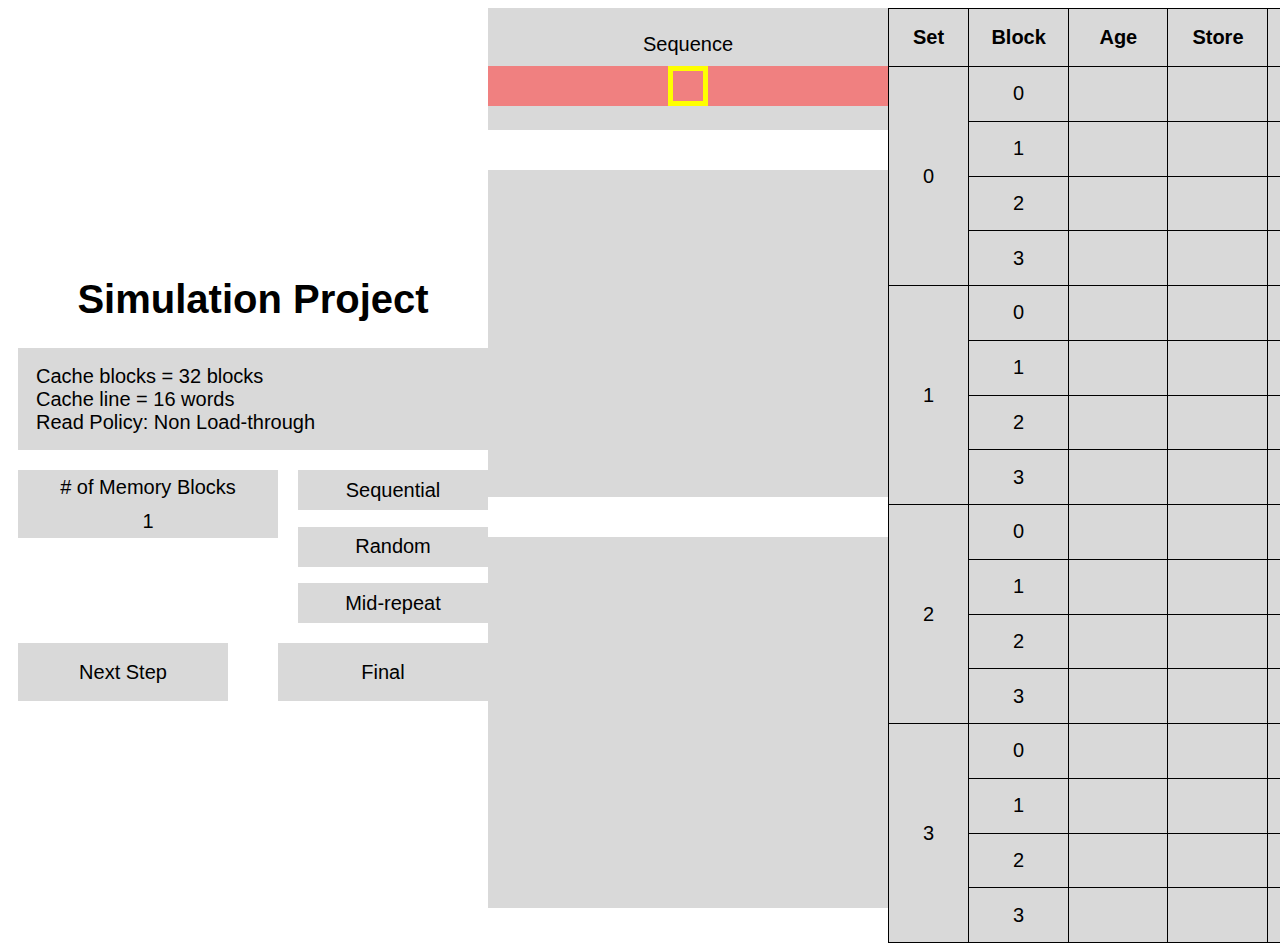
==== index-copy.html @ 8eccbc4a "Implemented runFinal" ====
<!DOCTYPE html>
<html lang="en">
<head>
  <meta charset="UTF-8">
  <meta name="viewport" content="width=device-width, initial-scale=1.0">
  <link type="text/css" rel="stylesheet" href="style-copy.css">

  <title>Simulation</title>
</head>
<body>
    <div id="leftPanel">
      <h1>Simulation Project</h1>
      <div id="simInformation" class="container">
        <p>Cache blocks = 32 blocks</p>
        <p>Cache line = 16 words</p>
        <p>Read Policy: Non Load-through</p>
      </div>
      <div id="simInputs">
        <div id="memoryBlockContainer">
          <div id="memoryBlockInputLabel" class="container memory-block-input">
            # of Memory Blocks
          </div>
          <input id="memoryBlockInput" class="container memory-block-input" type="text" min="1" max="100" value="1">
        </div>
        <div id="sequenceSelectorContainer">
          <button id="sequentialSequenceButton" class="container sequence-selector-button">Sequential</button>
          <button id="randomSequenceButton" class="container sequence-selector-button">Random</button>
          <button id="midRepeatSequenceButton" class="container sequence-selector-button">Mid-repeat</button>
        </div>
      </div>
      <div id="runButtons">
        <button id="runStep" class="container run-button">Next Step</button>
        <button id="runFinal" class="container run-button">Final</button>
      </div>
    </div>
  
    <div id="midPanel">
      <div id="sequenceDisplayContainer" class="container">
        <span>Sequence</span>
        <div id="sequenceDisplay">
          <div id="line">
          </div>
          <a id="current"></a>
        </div>
      </div>
      <div id="hitMissTableContainer" class="container">

      </div>
      <div id="resultsDisplayContainer" class="container">

      </div>
    </div>

    <div id="rightPanel">
      <div id="cacheSnapshotContainer" class="container">
      <table>
          <thead>
            <tr>
              <th>Set</th>
              <th>Block</th>
              <th>Age</th>
              <th>Store</th>
              <th>Block</th>
              <th>Age</th>
              <th>Store</th>
            </tr>
          </thead>
          <tbody>
            <tr>
              <td rowspan="4">0</td>
              <td id="0-0-block">0</td>
              <td id="0-0-age"></td>
              <td id="0-0-store"></td>
              <td id="0-4-block">4</td>
              <td id="0-4-age"></td>
              <td id="0-4-store"></td>
            </tr>
            <tr>
              <td id="0-1-block">1</td>
              <td id="0-1-age"></td>
              <td id="0-1-store"></td>
              <td id="0-5-block">5</td>
              <td id="0-5-age"></td>
              <td id="0-5-store"></td>
            </tr>
            <tr>
              <td id="0-2-block">2</td>
              <td id="0-2-age"></td>
              <td id="0-2-store"></td>
              <td id="0-6-block">6</td>
              <td id="0-6-age"></td>
              <td id="0-6-store"></td>
            </tr>
            <tr>
              <td id="0-3-block">3</td>
              <td id="0-3-age"></td>
              <td id="0-3-store"></td>
              <td id="0-7-block">7</td>
              <td id="0-7-age"></td>
              <td id="0-7-store"></td>
            </tr>

            <tr>
              <td rowspan="4">1</td>
              <td id="1-0-block">0</td>
              <td id="1-0-age"></td>
              <td id="1-0-store"></td>
              <td id="1-4-block">4</td>
              <td id="1-4-age"></td>
              <td id="1-4-store"></td>
            </tr>
            <tr>
              <td id="1-1-block">1</td>
              <td id="1-1-age"></td>
              <td id="1-1-store"></td>
              <td id="1-5-block">5</td>
              <td id="1-5-age"></td>
              <td id="1-5-store"></td>
            </tr>
            <tr>
              <td id="1-2-block">2</td>
              <td id="1-2-age"></td>
              <td id="1-2-store"></td>
              <td id="1-6-block">6</td>
              <td id="1-6-age"></td>
              <td id="1-6-store"></td>
            </tr>
            <tr>
              <td id="1-3-block">3</td>
              <td id="1-3-age"></td>
              <td id="1-3-store"></td>
              <td id="1-7-block">7</td>
              <td id="1-7-age"></td>
              <td id="1-7-store"></td>
            </tr>
       
            <tr>
              <td rowspan="4">2</td>
              <td id="2-0-block">0</td>
              <td id="2-0-age"></td>
              <td id="2-0-store"></td>
              <td id="2-4-block">4</td>
              <td id="2-4-age"></td>
              <td id="2-4-store"></td>
            </tr>
            <tr>
              <td id="2-1-block">1</td>
              <td id="2-1-age"></td>
              <td id="2-1-store"></td>
              <td id="2-5-block">5</td>
              <td id="2-5-age"></td>
              <td id="2-5-store"></td>
            </tr>
            <tr>
              <td id="2-2-block">2</td>
              <td id="2-2-age"></td>
              <td id="2-2-store"></td>
              <td id="2-6-block">6</td>
              <td id="2-6-age"></td>
              <td id="2-6-store"></td>
            </tr>
            <tr>
              <td id="2-3-block">3</td>
              <td id="2-3-age"></td>
              <td id="2-3-store"></td>
              <td id="2-7-block">7</td>
              <td id="2-7-age"></td>
              <td id="2-7-store"></td>
            </tr>
       
            <tr>
              <td rowspan="4">3</td>
              <td id="3-0-block">0</td>
              <td id="3-0-age"></td>
              <td id="3-0-store"></td>
              <td id="3-4-block">4</td>
              <td id="3-4-age"></td>
              <td id="3-4-store"></td>
            </tr>
            <tr>
              <td id="3-1-block">1</td>
              <td id="3-1-age"></td>
              <td id="3-1-store"></td>
              <td id="3-5-block">5</td>
              <td id="3-5-age"></td>
              <td id="3-5-store"></td>
            </tr>
            <tr>
              <td id="3-2-block">2</td>
              <td id="3-2-age"></td>
              <td id="3-2-store"></td>
              <td id="3-6-block">6</td>
              <td id="3-6-age"></td>
              <td id="3-6-store"></td>
            </tr>
            <tr>
              <td id="3-3-block">3</td>
              <td id="3-3-age"></td>
              <td id="3-3-store"></td>
              <td id="3-7-block">7</td>
              <td id="3-7-age"></td>
              <td id="3-7-store"></td>
            </tr>
       
          </tbody>
        </table>
      </div>
    </div>

  <script src="script.js"></script>
</body>
</html>
---- style-copy.css ----
body {
  display: flex;
  min-height: 100vh;
  font-family: "Montserrat", sans-serif;
  font-size: 20px;
  padding: 0 10px;
  justify-content: space-around;
}

.container {
  background-color: #D9D9D9;
}

/* leftPanel and elements inside it */ 
#leftPanel{
  min-width: 470px;
  max-width: 470px;
  display: flex;
  flex-direction: column;
  align-items: center;
  justify-content: center;
}

h1 {
  font-size: 40px;
  font-weight: bold;
}

#simInformation {
  width: 470px;
  height: 102px;
  display: flex;
  flex-direction: column;
  justify-content: center;
}

#simInformation p {
  margin: 0 0 0 18px;
  padding: 0;
}

#simInputs {
  width: 470px;
  height: 153px;
  display: flex;
  justify-content: center;
  justify-content: space-between;
  margin: 20px 0 0 0;
}

.container.memory-block-input {
  width: 260px;
  height: 34px;
  font-family: "Montserrat", sans-serif;
  font-size: 20px;
  display: flex;
  justify-content: center;
  align-items: center;
  text-align: center;
}

#memoryBlockInput {
  padding: 0;
  border: none;
}

#sequenceSelectorContainer {
  display: flex;
  flex-direction: column;
  justify-content: space-between;
}

.sequence-selector-button{
  width: 190px;
  height: 40px;
  font-family: "Montserrat", sans-serif;
  font-size: 20px;
  border: none;
}

.sequence-selector-button:hover {
  background-color: #C4C4C4;
  cursor: pointer;
}

#runButtons {
  width: 470px;
  margin: 20px 0 0 0;
  display: flex;
  flex-direction: row;
  justify-content: space-between;


}

.run-button {
  width: 210px;
  height: 58px;
  font-family: "Montserrat", sans-serif;
  font-size: 20px;
  border: none;
}

.run-button:hover {
  background-color: #C4C4C4;
  cursor: pointer;
}


/* midPanel and elements inside it */
#midPanel {
  display: flex;
  flex-direction: column;
  width: 400px;
  height: 100vh;
  gap: 40px;
  min-width: 400px;
  max-width: 400px;
  align-items: center;
  justify-content: center;
}

  /* sequenceDisplay and elements inside*/
#sequenceDisplayContainer {
  width: 400px;
  height: 122px;
  min-width: 400px;
  min-height: 122px;
  display: flex;
  flex-direction: column;
  justify-content: center;
  align-items: center;
  gap: 10px;
}

#sequenceDisplayContainer span {
  color: #000;
  text-align: center;
  font-size: 20px;
  font-style: normal;
  font-weight: 400;
  line-height: normal;
}

#sequenceDisplay {
  position: relative;
  width: 400px;
  height: 40px;
  background-color: lightcoral;
  overflow: hidden;
}

#line {
  width: 100%;
  position: absolute;
  left: calc(50% - 20px);
}

#line a {
  display: inline-block;
  width: 20px;
  height: 20px;
  font-weight: bold;
  border: solid 5px lightblue;
  padding: 5px;
  text-align: center;
}

#current {
  display:block;
  width: 20px;
  height: 20px;
  border: 5px solid yellow;
  padding: 5px;
  position: absolute;
  left: calc(50%); /* Adjust the value according to your needs */
  transform: translate(-50%);
  animation: highlight 1s infinite;
}

@keyframes highlight {
  0% {
    background-color: transparent;
  }
  50% {
    background-color: rgba(255, 255, 0, 0.5);
  }
  100% {
    background-color: transparent;
  }
}



#hitMissTableContainer {
  width: 400px;
  height: 357px;

}

#resultsDisplayContainer {
  width: 400px;
  height: 405px;

}


/* rightPanel and elements inside it */
#rightPanel {
  display: flex;
  width: 680px;
  align-items: center;
  min-width: none;
}

#cacheSnapshotContainer {
  width: 680px;
  height: 935px;
  display: flex;
  flex-direction: column;
  align-items: normal;
}

table {
  border-collapse: collapse;
  border: 1px solid black;
  width: 100%;
  height: 100%;
}

thead th {
  width: 100px;
  height: 55px;
  flex-shrink: 0;
  align-items: center;
  justify-content: center;
  border: 1px solid black;
}

thead th:first-child {
  width: 80px;
}

tbody td {
  border: 1px solid black;
  text-align: center;
}

tbody td {
  border: 1px solid black;
  text-align: center;
}
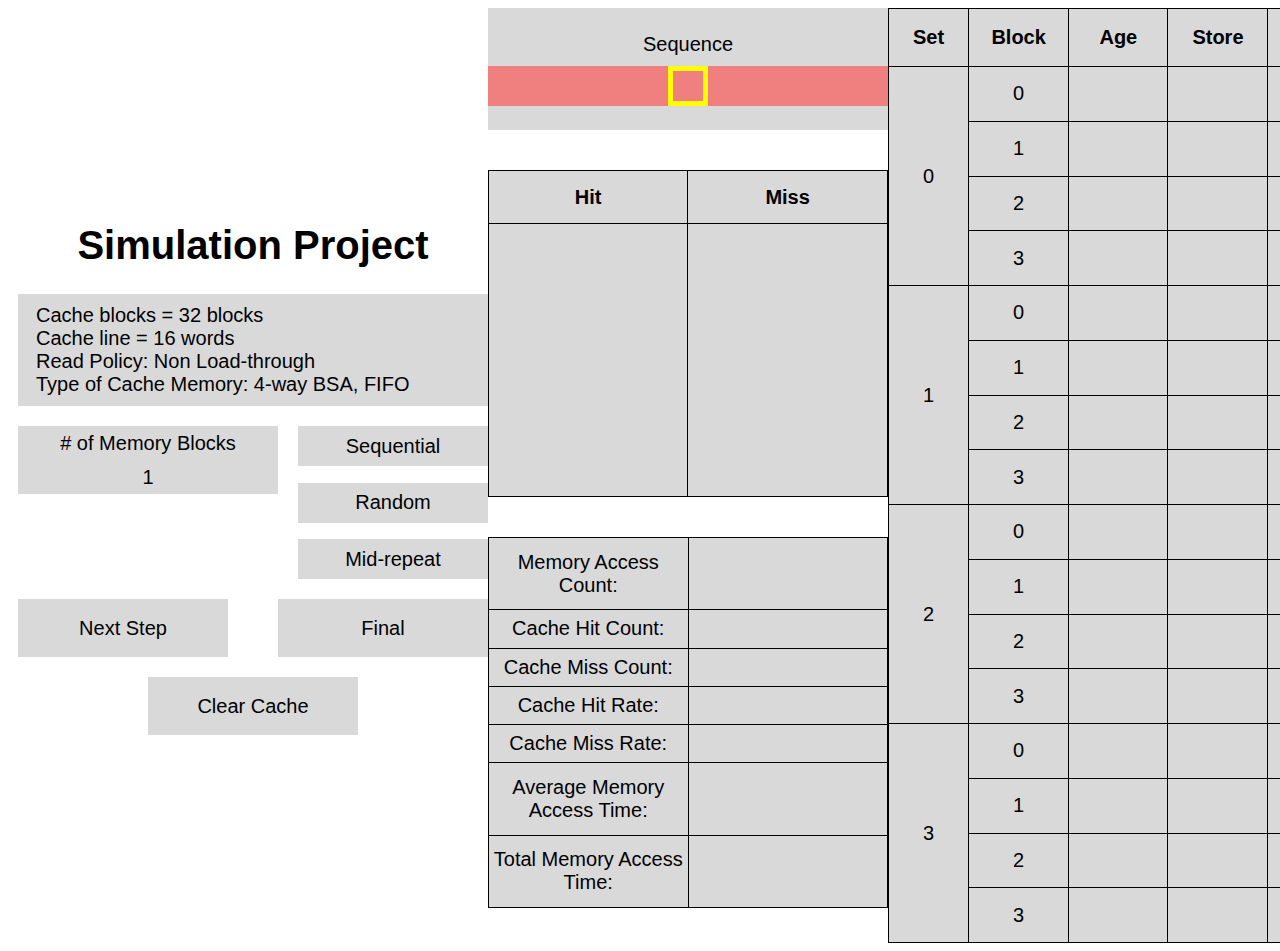
==== commit 42f3d364: "DONE WITH CACHESNAPSHOT HIT/MISS TABLE" ====
--- a/index-copy.html
+++ b/index-copy.html
@@ -14,6 +14,7 @@
         <p>Cache blocks = 32 blocks</p>
         <p>Cache line = 16 words</p>
         <p>Read Policy: Non Load-through</p>
+        <p>Type of Cache Memory: 4-way BSA, FIFO</p>
       </div>
       <div id="simInputs">
         <div id="memoryBlockContainer">
@@ -32,6 +33,7 @@
         <button id="runStep" class="container run-button">Next Step</button>
         <button id="runFinal" class="container run-button">Final</button>
       </div>
+      <button id="clearCache" class="container run-button">Clear Cache</button>
     </div>
   
     <div id="midPanel">
@@ -44,16 +46,60 @@
         </div>
       </div>
       <div id="hitMissTableContainer" class="container">
-
+        <table id="hitMissTable">
+          <thead>
+            <tr>
+              <th>Hit</th>
+              <th>Miss</th>
+            </tr>
+          </thead>
+          <tbody>
+            <tr>
+              <td id="hit"></td>
+              <td id="miss"></td>
+            </tr>
+          </tbody>
+        </table>
       </div>
       <div id="resultsDisplayContainer" class="container">
-
+        <table id="resultsTable">
+          <tbody>
+            <tr>
+              <td>Memory Access Count:</td>
+              <td id="memoryAccessCount"></td>
+            </tr>
+            <tr>
+              <td>Cache Hit Count:</td>
+              <td id="cacheHit"></td>
+            </tr>
+            <tr>
+              <td>Cache Miss Count:</td>
+              <td id="cacheMiss"></td>
+            </tr>
+            <tr>
+              <td>Cache Hit Rate:</td>
+              <td id="cacheHitRate"></td>
+            </tr>
+            <tr>
+              <td>Cache Miss Rate:</td>
+              <td id="cacheMissRate"></td>
+            </tr>
+            <tr>
+              <td>Average Memory Access Time:</td>
+              <td id="avgMemorryAccessTime"></td>
+            </tr>
+            <tr>
+              <td>Total Memory Access Time:</td>
+              <td id="totalMemorryAccessTime"></td>
+            </tr>
+          </tbody>
+        </table>
       </div>
     </div>
 
     <div id="rightPanel">
       <div id="cacheSnapshotContainer" class="container">
-      <table>
+      <table id="cacheTable">
           <thead>
             <tr>
               <th>Set</th>
--- a/style-copy.css
+++ b/style-copy.css
@@ -28,7 +28,9 @@
 
 #simInformation {
   width: 470px;
-  height: 102px;
+  height: auto;
+  min-height: 102px;
+  padding: 5px 0 5px 0;
   display: flex;
   flex-direction: column;
   justify-content: center;
@@ -104,6 +106,10 @@
 .run-button:hover {
   background-color: #C4C4C4;
   cursor: pointer;
+}
+
+#clearCache {
+  margin: 20px;
 }
 
 
@@ -151,9 +157,10 @@
 }
 
 #line {
-  width: 100%;
+  width: auto;
   position: absolute;
   left: calc(50% - 20px);
+  white-space: nowrap;
 }
 
 #line a {
@@ -195,13 +202,20 @@
 #hitMissTableContainer {
   width: 400px;
   height: 357px;
-
+}
+
+#hitMissTableContainer td {
+  font-size: 15px;
 }
 
 #resultsDisplayContainer {
   width: 400px;
   height: 405px;
-
+}
+
+#resultsTable td {
+  width: 50%;
+  height: auto;
 }
 
 
@@ -228,7 +242,16 @@
   height: 100%;
 }
 
-thead th {
+#hitMissTable thead th {
+  width: 200px;
+  height: 50px;
+  flex-shrink: 0;
+  align-items: center;
+  justify-content: center;
+  border: 1px solid black;
+}
+
+#cacheTable thead th {
   width: 100px;
   height: 55px;
   flex-shrink: 0;
@@ -237,7 +260,7 @@
   border: 1px solid black;
 }
 
-thead th:first-child {
+#cacheTable thead th:first-child {
   width: 80px;
 }
 
@@ -246,9 +269,4 @@
   text-align: center;
 }
 
-tbody td {
-  border: 1px solid black;
-  text-align: center;
-}
-
-
+
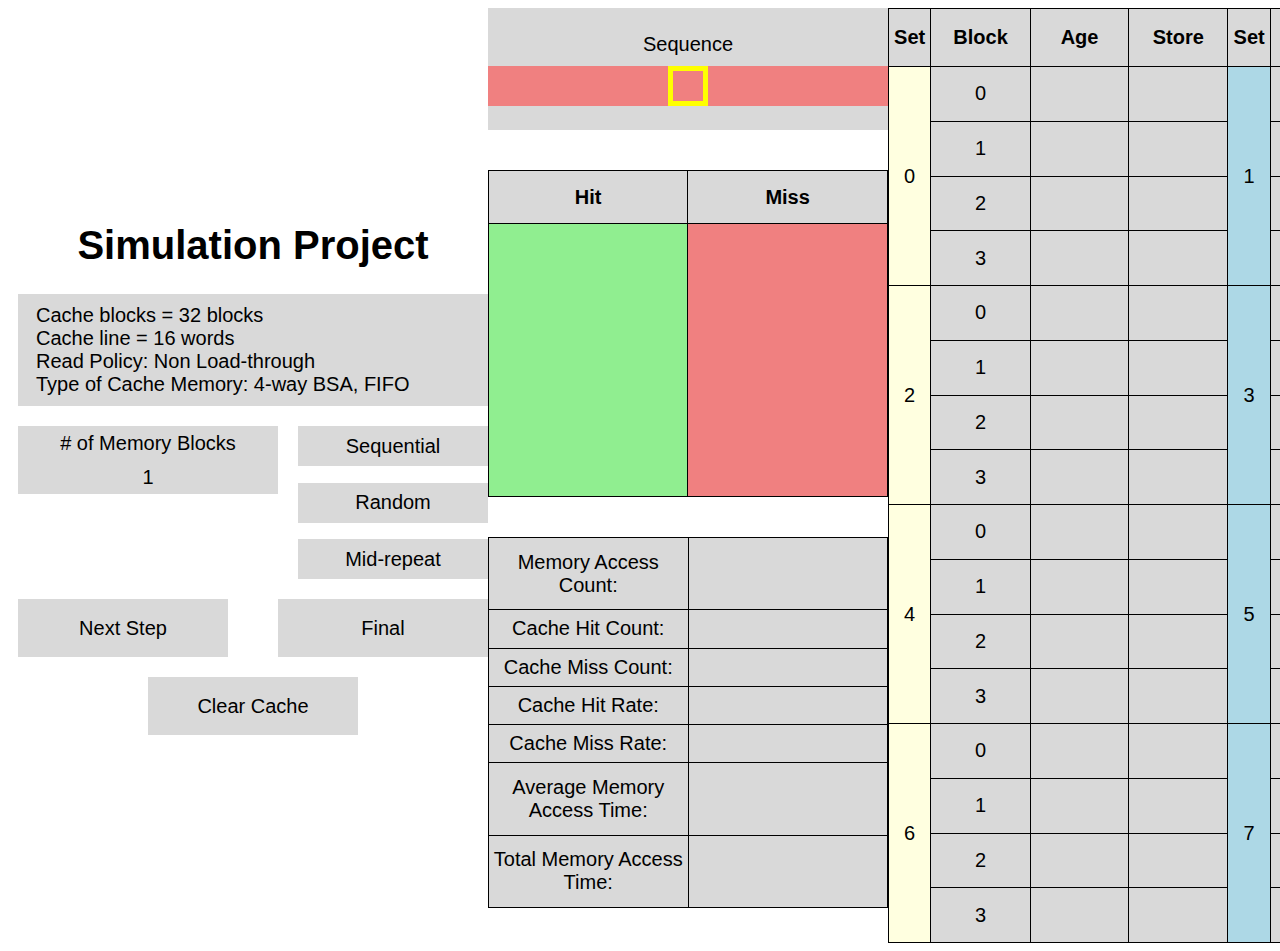
==== commit ebd666db: "CHANGED TO 8 SETS" ====
--- a/index-copy.html
+++ b/index-copy.html
@@ -106,6 +106,7 @@
               <th>Block</th>
               <th>Age</th>
               <th>Store</th>
+              <th>Set</th>
               <th>Block</th>
               <th>Age</th>
               <th>Store</th>
@@ -113,139 +114,143 @@
           </thead>
           <tbody>
             <tr>
-              <td rowspan="4">0</td>
+              <td rowspan="4" id="set0">0</td>
               <td id="0-0-block">0</td>
               <td id="0-0-age"></td>
               <td id="0-0-store"></td>
-              <td id="0-4-block">4</td>
-              <td id="0-4-age"></td>
-              <td id="0-4-store"></td>
+              <td rowspan="4" id="set1">1</td>
+              <td id="1-0-block">0</td>
+              <td id="1-0-age"></td>
+              <td id="1-0-store"></td>
             </tr>
             <tr>
               <td id="0-1-block">1</td>
               <td id="0-1-age"></td>
               <td id="0-1-store"></td>
-              <td id="0-5-block">5</td>
-              <td id="0-5-age"></td>
-              <td id="0-5-store"></td>
+              <td id="1-1-block">1</td>
+              <td id="1-1-age"></td>
+              <td id="1-1-store"></td>
             </tr>
             <tr>
               <td id="0-2-block">2</td>
               <td id="0-2-age"></td>
               <td id="0-2-store"></td>
-              <td id="0-6-block">6</td>
-              <td id="0-6-age"></td>
-              <td id="0-6-store"></td>
+              <td id="1-2-block">2</td>
+              <td id="1-2-age"></td>
+              <td id="1-2-store"></td>
             </tr>
             <tr>
               <td id="0-3-block">3</td>
               <td id="0-3-age"></td>
               <td id="0-3-store"></td>
-              <td id="0-7-block">7</td>
-              <td id="0-7-age"></td>
-              <td id="0-7-store"></td>
-            </tr>
-
-            <tr>
-              <td rowspan="4">1</td>
-              <td id="1-0-block">0</td>
-              <td id="1-0-age"></td>
-              <td id="1-0-store"></td>
-              <td id="1-4-block">4</td>
-              <td id="1-4-age"></td>
-              <td id="1-4-store"></td>
-            </tr>
-            <tr>
-              <td id="1-1-block">1</td>
-              <td id="1-1-age"></td>
-              <td id="1-1-store"></td>
-              <td id="1-5-block">5</td>
-              <td id="1-5-age"></td>
-              <td id="1-5-store"></td>
-            </tr>
-            <tr>
-              <td id="1-2-block">2</td>
-              <td id="1-2-age"></td>
-              <td id="1-2-store"></td>
-              <td id="1-6-block">6</td>
-              <td id="1-6-age"></td>
-              <td id="1-6-store"></td>
-            </tr>
-            <tr>
               <td id="1-3-block">3</td>
               <td id="1-3-age"></td>
               <td id="1-3-store"></td>
-              <td id="1-7-block">7</td>
-              <td id="1-7-age"></td>
-              <td id="1-7-store"></td>
-            </tr>
-       
-            <tr>
-              <td rowspan="4">2</td>
+            </tr>
+
+            <tr>
+              <td rowspan="4" id="set2">2</td>
               <td id="2-0-block">0</td>
               <td id="2-0-age"></td>
               <td id="2-0-store"></td>
-              <td id="2-4-block">4</td>
-              <td id="2-4-age"></td>
-              <td id="2-4-store"></td>
+              <td rowspan="4" id="set3">3</td>
+              <td id="3-0-block">0</td>
+              <td id="3-0-age"></td>
+              <td id="3-0-store"></td>
             </tr>
             <tr>
               <td id="2-1-block">1</td>
               <td id="2-1-age"></td>
               <td id="2-1-store"></td>
-              <td id="2-5-block">5</td>
-              <td id="2-5-age"></td>
-              <td id="2-5-store"></td>
+              <td id="3-1-block">1</td>
+              <td id="3-1-age"></td>
+              <td id="3-1-store"></td>
             </tr>
             <tr>
               <td id="2-2-block">2</td>
               <td id="2-2-age"></td>
               <td id="2-2-store"></td>
-              <td id="2-6-block">6</td>
-              <td id="2-6-age"></td>
-              <td id="2-6-store"></td>
+              <td id="3-2-block">2</td>
+              <td id="3-2-age"></td>
+              <td id="3-2-store"></td>
             </tr>
             <tr>
               <td id="2-3-block">3</td>
               <td id="2-3-age"></td>
               <td id="2-3-store"></td>
-              <td id="2-7-block">7</td>
-              <td id="2-7-age"></td>
-              <td id="2-7-store"></td>
-            </tr>
-       
-            <tr>
-              <td rowspan="4">3</td>
-              <td id="3-0-block">0</td>
-              <td id="3-0-age"></td>
-              <td id="3-0-store"></td>
-              <td id="3-4-block">4</td>
-              <td id="3-4-age"></td>
-              <td id="3-4-store"></td>
-            </tr>
-            <tr>
-              <td id="3-1-block">1</td>
-              <td id="3-1-age"></td>
-              <td id="3-1-store"></td>
-              <td id="3-5-block">5</td>
-              <td id="3-5-age"></td>
-              <td id="3-5-store"></td>
-            </tr>
-            <tr>
-              <td id="3-2-block">2</td>
-              <td id="3-2-age"></td>
-              <td id="3-2-store"></td>
-              <td id="3-6-block">6</td>
-              <td id="3-6-age"></td>
-              <td id="3-6-store"></td>
-            </tr>
-            <tr>
               <td id="3-3-block">3</td>
               <td id="3-3-age"></td>
               <td id="3-3-store"></td>
-              <td id="3-7-block">7</td>
-              <td id="3-7-age"></td>
-              <td id="3-7-store"></td>
+            </tr>
+       
+            <tr>
+              <td rowspan="4" id="set4">4</td>
+              <td id="4-0-block">0</td>
+              <td id="4-0-age"></td>
+              <td id="4-0-store"></td>
+              <td rowspan="4" id="set5">5</td>
+              <td id="5-0-block">0</td>
+              <td id="5-0-age"></td>
+              <td id="5-0-store"></td>
+            </tr>
+            <tr>
+              <td id="4-1-block">1</td>
+              <td id="4-1-age"></td>
+              <td id="4-1-store"></td>
+              <td id="5-1-block">1</td>
+              <td id="5-1-age"></td>
+              <td id="5-1-store"></td>
+            </tr>
+            <tr>
+              <td id="4-2-block">2</td>
+              <td id="4-2-age"></td>
+              <td id="4-2-store"></td>
+              <td id="5-2-block">2</td>
+              <td id="5-2-age"></td>
+              <td id="5-2-store"></td>
+            </tr>
+            <tr>
+              <td id="4-3-block">3</td>
+              <td id="4-3-age"></td>
+              <td id="4-3-store"></td>
+              <td id="5-3-block">3</td>
+              <td id="5-3-age"></td>
+              <td id="5-3-store"></td>
+            </tr>
+       
+            <tr>
+              <td rowspan="4" id="set6">6</td>
+              <td id="6-0-block">0</td>
+              <td id="6-0-age"></td>
+              <td id="6-0-store"></td>
+              <td rowspan="4" id="set7">7</td>
+              <td id="7-0-block">0</td>
+              <td id="7-0-age"></td>
+              <td id="7-0-store"></td>
+            </tr>
+            <tr>
+              <td id="6-1-block">1</td>
+              <td id="6-1-age"></td>
+              <td id="6-1-store"></td>
+              <td id="7-1-block">1</td>
+              <td id="7-1-age"></td>
+              <td id="7-1-store"></td>
+            </tr>
+            <tr>
+              <td id="6-2-block">2</td>
+              <td id="6-2-age"></td>
+              <td id="6-2-store"></td>
+              <td id="7-2-block">2</td>
+              <td id="7-2-age"></td>
+              <td id="7-2-store"></td>
+            </tr>
+            <tr>
+              <td id="6-3-block">3</td>
+              <td id="6-3-age"></td>
+              <td id="6-3-store"></td>
+              <td id="7-3-block">3</td>
+              <td id="7-3-age"></td>
+              <td id="7-3-store"></td>
             </tr>
        
           </tbody>
--- a/style-copy.css
+++ b/style-copy.css
@@ -208,6 +208,14 @@
   font-size: 15px;
 }
 
+#hit {
+  background-color: lightgreen;
+}
+
+#miss {
+  background-color: lightcoral;
+}
+
 #resultsDisplayContainer {
   width: 400px;
   height: 405px;
@@ -260,8 +268,9 @@
   border: 1px solid black;
 }
 
-#cacheTable thead th:first-child {
-  width: 80px;
+#cacheTable thead th:first-child,
+#cacheTable thead th:nth-child(5) {
+  width: 40px;
 }
 
 tbody td {
@@ -269,4 +278,12 @@
   text-align: center;
 }
 
-
+#set0, #set2, #set4, #set6 {
+  background-color:lightyellow;
+}
+
+#set1, #set3, #set5, #set7 {
+  background-color:lightblue;
+}
+
+
